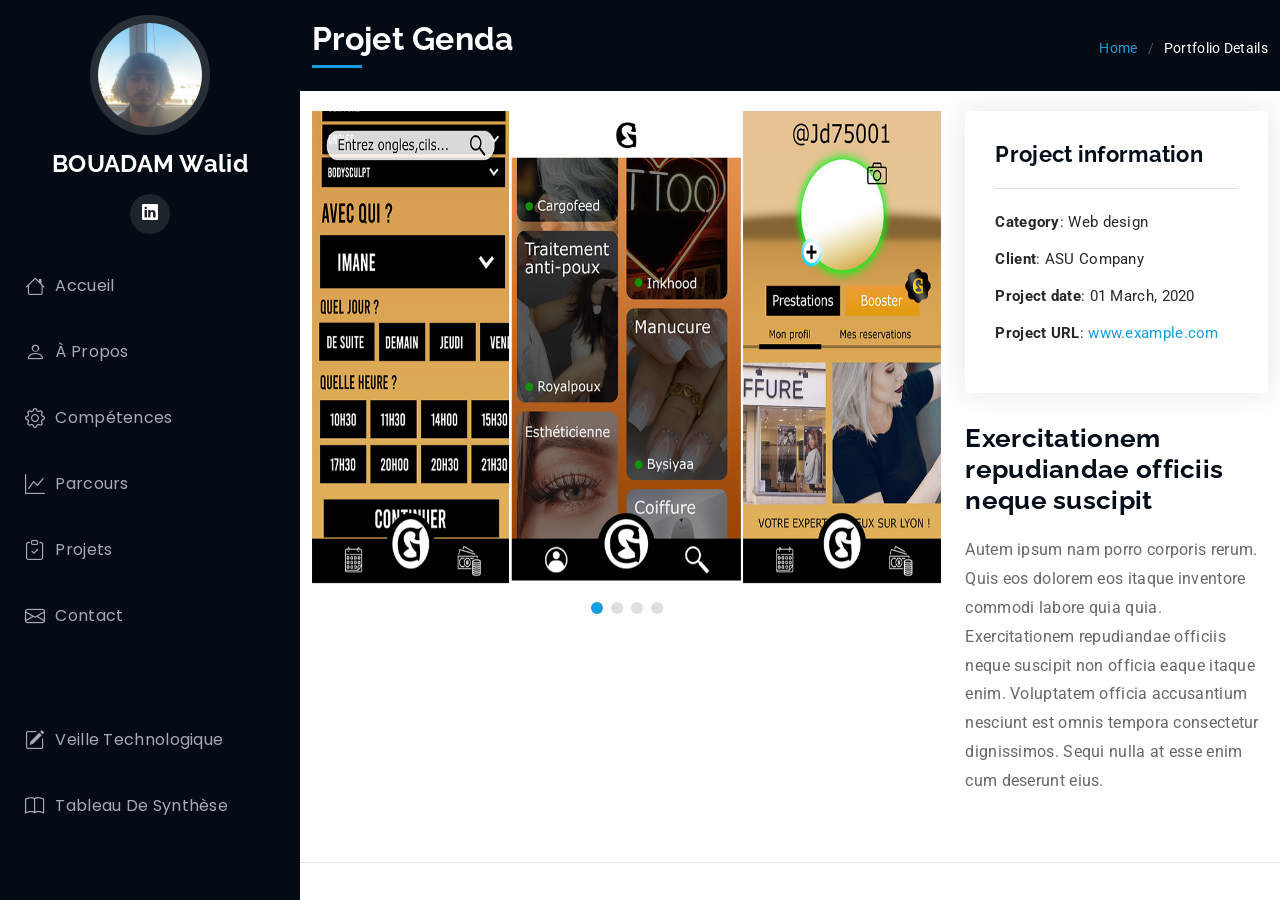
==== projet 1.html @ 15c840f1 "Version finale et propre" ====
<!DOCTYPE html>
<html lang="en">

<head>
  <meta charset="utf-8">
  <meta content="width=device-width, initial-scale=1.0" name="viewport">
  <title>BOUADAM Walid - iPortfolio</title>
  <meta content="" name="description">
  <meta content="" name="keywords">

  <!-- Favicons -->
  <link href="assets/img/BW.jpg" rel="icon">
  <link href="assets/img/apple-touch-icon.png" rel="apple-touch-icon">

  <!-- Fonts -->
  <link href="https://fonts.googleapis.com" rel="preconnect">
  <link href="https://fonts.gstatic.com" rel="preconnect" crossorigin>
  <link href="https://fonts.googleapis.com/css2?family=Roboto:ital,wght@0,100;0,300;0,400;0,500;0,700;0,900;1,100;1,300;1,400;1,500;1,700;1,900&family=Poppins:ital,wght@0,100;0,200;0,300;0,400;0,500;0,600;0,700;0,800;0,900;1,100;1,200;1,300;1,400;1,500;1,600;1,700;1,800;1,900&family=Raleway:ital,wght@0,100;0,200;0,300;0,400;0,500;0,600;0,700;0,800;0,900;1,100;1,200;1,300;1,400;1,500;1,600;1,700;1,800;1,900&display=swap" rel="stylesheet">

  <!-- Vendor CSS Files -->
  <link href="assets/vendor/bootstrap/css/bootstrap.min.css" rel="stylesheet">
  <link href="assets/vendor/bootstrap-icons/bootstrap-icons.css" rel="stylesheet">
  <link href="assets/vendor/aos/aos.css" rel="stylesheet">
  <link href="assets/vendor/glightbox/css/glightbox.min.css" rel="stylesheet">
  <link href="assets/vendor/swiper/swiper-bundle.min.css" rel="stylesheet">

  <!-- Main CSS File -->
  <link href="assets/css/main.css" rel="stylesheet">


</head>

<body class="portfolio-details-page">

  <header id="header" class="header dark-background d-flex flex-column">
    <i class="header-toggle d-xl-none bi bi-list"></i>

    <div class="profile-img">
      <img src="assets/img/IMG_1260.JPG" alt="" class="img-fluid rounded-circle">
    </div>

    <a href="index.html" class="logo d-flex align-items-center justify-content-center">
      <!-- Uncomment the line below if you also wish to use an image logo -->
      <!-- <img src="assets/img/logo.png" alt=""> -->
      <h1 class="sitename">BOUADAM Walid</h1>
    </a>

    <div class="social-links text-center">
     <a href="#" class="linkedin"><i class="bi bi-linkedin"></i></a>
    </div>

    <nav id="navmenu" class="navmenu">
      <ul>
        <li><a href="index.html"><i class="bi bi-house navicon"></i>Accueil</a></li>
        <li><a href="index.html"><i class="bi bi-person navicon"></i> À Propos</a></li>
        <li><a href="index.html"><i class="bi bi-gear navicon"></i> Compétences</a></li>
        <li><a href="index.html"><i class="bi bi-graph-up navicon"></i> Parcours</a></li>
        <li><a href="index.html"><i class="bi bi-clipboard-check navicon"></i> Projets</a></li>
        <li><a href="index.html"><i class="bi bi-envelope navicon"></i> Contact</a></li>
        <br> <br>
        <li><a href="starter-page.html"><i class="bi bi-pencil-square navicon"></i> Veille Technologique</a></li>
        <li><a href="service-details.html"><i class="bi bi-book navicon"></i> Tableau De Synthèse</a></li>
      </ul>
    </nav>

  </header>

  <main class="main">

    <!-- Page Title -->
    <div class="page-title dark-background">
      <div class="container d-lg-flex justify-content-between align-items-center section-title">
        <h2 class="couleur">Projet Genda</h2>
        <nav class="breadcrumbs">
          <ol>
            <li><a href="index.html">Home</a></li>
            <li class="current">Portfolio Details</li>
          </ol>
        </nav>
      </div>
    </div><!-- End Page Title -->

    <!-- Portfolio Details Section -->
    <section id="portfolio-details" class="portfolio-details section">

      <div class="container" data-aos="fade-up" data-aos-delay="100">

        <div class="row gy-4">

          <div class="col-lg-8">
            <div class="portfolio-details-slider swiper init-swiper">

              <script type="application/json" class="swiper-config">
                {
                  "loop": true,
                  "speed": 600,
                  "autoplay": {
                    "delay": 5000
                  },
                  "slidesPerView": "auto",
                  "pagination": {
                    "el": ".swiper-pagination",
                    "type": "bullets",
                    "clickable": true
                  }
                }
              </script>

              <div class="swiper-wrapper align-items-center">

                <div class="swiper-slide">
                  <img src="assets/img/genda.png" alt="">
                </div>

                <div class="swiper-slide">
                  <img src="assets/img/portfolio/product-1.jpg" alt="">
                </div>

                <div class="swiper-slide">
                  <img src="assets/img/portfolio/branding-1.jpg" alt="">
                </div>

                <div class="swiper-slide">
                  <img src="assets/img/portfolio/books-1.jpg" alt="">
                </div>

              </div>
              <div class="swiper-pagination"></div>
            </div>
          </div>

          <div class="col-lg-4">
            <div class="portfolio-info" data-aos="fade-up" data-aos-delay="200">
              <h3>Project information</h3>
              <ul>
                <li><strong>Category</strong>: Web design</li>
                <li><strong>Client</strong>: ASU Company</li>
                <li><strong>Project date</strong>: 01 March, 2020</li>
                <li><strong>Project URL</strong>: <a href="#">www.example.com</a></li>
              </ul>
            </div>
            <div class="portfolio-description" data-aos="fade-up" data-aos-delay="300">
              <h2>Exercitationem repudiandae officiis neque suscipit</h2>
              <p>
                Autem ipsum nam porro corporis rerum. Quis eos dolorem eos itaque inventore commodi labore quia quia. Exercitationem repudiandae officiis neque suscipit non officia eaque itaque enim. Voluptatem officia accusantium nesciunt est omnis tempora consectetur dignissimos. Sequi nulla at esse enim cum deserunt eius.
              </p>
            </div>
          </div>

        </div>

      </div>

    </section><!-- /Portfolio Details Section -->

  </main>

  <footer id="footer" class="footer position-relative light-background">



  </footer>

  <!-- Scroll Top -->
  <a href="#" id="scroll-top" class="scroll-top d-flex align-items-center justify-content-center"><i class="bi bi-arrow-up-short"></i></a>

  <!-- Preloader -->
  <div id="preloader"></div>

  <!-- Vendor JS Files -->
  <script src="assets/vendor/bootstrap/js/bootstrap.bundle.min.js"></script>
  <script src="assets/vendor/php-email-form/validate.js"></script>
  <script src="assets/vendor/aos/aos.js"></script>
  <script src="assets/vendor/typed.js/typed.umd.js"></script>
  <script src="assets/vendor/purecounter/purecounter_vanilla.js"></script>
  <script src="assets/vendor/waypoints/noframework.waypoints.js"></script>
  <script src="assets/vendor/glightbox/js/glightbox.min.js"></script>
  <script src="assets/vendor/imagesloaded/imagesloaded.pkgd.min.js"></script>
  <script src="assets/vendor/isotope-layout/isotope.pkgd.min.js"></script>
  <script src="assets/vendor/swiper/swiper-bundle.min.js"></script>

  <!-- Main JS File -->
  <script src="assets/js/main.js"></script>

</body>

</html>
---- assets/css/main.css ----
/**
* Template Name: iPortfolio
* Template URL: https://bootstrapmade.com/iportfolio-bootstrap-portfolio-websites-template/
* Updated: Jun 29 2024 with Bootstrap v5.3.3
* Author: BootstrapMade.com
* License: https://bootstrapmade.com/license/
*/

/*--------------------------------------------------------------
# Font & Color Variables
# Help: https://bootstrapmade.com/color-system/
--------------------------------------------------------------*/
/* Fonts */
:root {
  --default-font: "Roboto",  system-ui, -apple-system, "Segoe UI", Roboto, "Helvetica Neue", Arial, "Noto Sans", "Liberation Sans", sans-serif, "Apple Color Emoji", "Segoe UI Emoji", "Segoe UI Symbol", "Noto Color Emoji";
  --heading-font: "Raleway",  sans-serif;
  --nav-font: "Poppins",  sans-serif;
}

/* Global Colors - The following color variables are used throughout the website. Updating them here will change the color scheme of the entire website */
:root { 
  --background-color: #ffffff; /* Background color for the entire website, including individual sections */
  --default-color: #272829; /* Default color used for the majority of the text content across the entire website */
  --heading-color: #050d18; /* Color for headings, subheadings and title throughout the website */
  --accent-color: #149ddd; /* Accent color that represents your brand on the website. It's used for buttons, links, and other elements that need to stand out */
  --surface-color: #ffffff; /* The surface color is used as a background of boxed elements within sections, such as cards, icon boxes, or other elements that require a visual separation from the global background. */
  --contrast-color: #ffffff; /* Contrast color for text, ensuring readability against backgrounds of accent, heading, or default colors. */
}

/* Nav Menu Colors - The following color variables are used specifically for the navigation menu. They are separate from the global colors to allow for more customization options */
:root {
  --nav-color: #a8a9b4;  /* The default color of the main navmenu links */
  --nav-hover-color: #ffffff; /* Applied to main navmenu links when they are hovered over or active */
  --nav-mobile-background-color: #040b14; /* Used as the background color for mobile navigation menu */
  --nav-dropdown-background-color: #040b14; /* Used as the background color for dropdown items that appear when hovering over primary navigation items */
  --nav-dropdown-color: #a8a9b4; /* Used for navigation links of the dropdown items in the navigation menu. */
  --nav-dropdown-hover-color: #ffffff; /* Similar to --nav-hover-color, this color is applied to dropdown navigation links when they are hovered over. */
}

/* Color Presets - These classes override global colors when applied to any section or element, providing reuse of the sam color scheme. */

.light-background {
  --background-color: #f4fafd;
  --surface-color: #ffffff;
}

.dark-background {
  --background-color: #040b14;
  --default-color: #ffffff;
  --heading-color: #ffffff;
  --surface-color: #151f2b;
  --contrast-color: #ffffff;
}

/* Smooth scroll */
:root {
  scroll-behavior: smooth;
}

/*--------------------------------------------------------------
# General Styling & Shared Classes
--------------------------------------------------------------*/
body {
  color: var(--default-color);
  background-color: var(--background-color);
  font-family: var(--default-font);
}

a {
  color: var(--accent-color);
  text-decoration: none;
  transition: 0.3s;
}

a:hover {
  color: color-mix(in srgb, var(--accent-color), transparent 25%);
  text-decoration: none;
}

h1,
h2,
h3,
h4,
h5,
h6 {
  color: var(--heading-color);
  font-family: var(--heading-font);
}

/* PHP Email Form Messages
------------------------------*/
.php-email-form .error-message {
  display: none;
  background: #df1529;
  color: #ffffff;
  text-align: left;
  padding: 15px;
  margin-bottom: 24px;
  font-weight: 600;
}

.php-email-form .sent-message {
  display: none;
  color: #ffffff;
  background: #059652;
  text-align: center;
  padding: 15px;
  margin-bottom: 24px;
  font-weight: 600;
}

.php-email-form .loading {
  display: none;
  background: var(--surface-color);
  text-align: center;
  padding: 15px;
  margin-bottom: 24px;
}

.php-email-form .loading:before {
  content: "";
  display: inline-block;
  border-radius: 50%;
  width: 24px;
  height: 24px;
  margin: 0 10px -6px 0;
  border: 3px solid var(--accent-color);
  border-top-color: var(--surface-color);
  animation: php-email-form-loading 1s linear infinite;
}

@keyframes php-email-form-loading {
  0% {
    transform: rotate(0deg);
  }

  100% {
    transform: rotate(360deg);
  }
}

/*--------------------------------------------------------------
# Global Header
--------------------------------------------------------------*/
.header {
  color: var(--default-color);
  background-color: var(--background-color);
  position: fixed;
  top: 0;
  left: 0;
  bottom: 0;
  padding: 0 15px;
  width: 300px;
  transition: all ease-in-out 0.3s;
  overflow-y: auto;
  z-index: 997;
  
}

.header .profile-img img {
  margin: 15px auto;
  display: block;
  width: 120px;
  border-radius: 50%;
  border: 8px solid color-mix(in srgb, var(--default-color), transparent 85%);
  object-fit: cover; 

}

.header .logo {
  line-height: 1;
  margin-bottom: 15px;
}

.header .logo img {
  max-height: 32px;
  margin-right: 8px;
}

.header .logo h1 {
  font-size: 24px;
  margin: 0;
  font-weight: 700;
  color: var(--heading-color);
}

.header .social-links {
  margin: 0 0 20px 0;
}

.header .social-links a {
  font-size: 16px;
  display: inline-flex;
  align-items: center;
  justify-content: center;
  background: color-mix(in srgb, var(--default-color), transparent 90%);
  color: var(--default-color);
  margin: 0 2px;
  border-radius: 50%;
  text-align: center;
  width: 40px;
  height: 40px;
  transition: 0.3s;
}

.header .social-links a:hover {
  color: var(--contrast-color);
  background: var(--accent-color);
}

@media (min-width: 1200px) {

  .header~main,
  .header~#footer {
    margin-left: 300px;
  }
}

@media (max-width: 1199px) {
  .header {
    left: -100%;
  }
}

.header.header-show {
  left: 0;
}

.header .header-toggle {
  color: var(--contrast-color);
  background-color: var(--accent-color);
  font-size: 22px;
  display: flex;
  align-items: center;
  justify-content: center;
  width: 40px;
  height: 40px;
  border-radius: 50%;
  cursor: pointer;
  position: fixed;
  top: 15px;
  right: 15px;
  z-index: 9999;
  transition: background-color 0.3s;
}

.header .header-toggle:hover {
  color: var(--contrast-color);
  background-color: color-mix(in srgb, var(--accent-color) 90%, white 15%);
}

/*--------------------------------------------------------------
# Navigation Menu
--------------------------------------------------------------*/
.mobile-nav-toggle {
  display: none;
}

.navmenu {
  padding: 0;
  z-index: 9997;
}

.navmenu ul {
  list-style: none;
  padding: 0 0 20px 0;
  margin: 0;
}

.navmenu a,
.navmenu a:focus {
  color: var(--nav-color);
  padding: 15px 10px;
  font-family: var(--nav-font);
  font-size: 16px;
  font-weight: 400;
  display: flex;
  align-items: center;
  white-space: nowrap;
  transition: 0.3s;
  width: 100%;
}

.navmenu a .navicon,
.navmenu a:focus .navicon {
  font-size: 20px;
  margin-right: 10px;
}

.navmenu a .toggle-dropdown,
.navmenu a:focus .toggle-dropdown {
  font-size: 12px;
  line-height: 0;
  margin-left: auto;
  width: 30px;
  height: 30px;
  display: flex;
  align-items: center;
  justify-content: center;
  border-radius: 50%;
  transition: 0.3s;
  flex-shrink: 0;
  background-color: color-mix(in srgb, var(--accent-color), transparent 90%);
}

.navmenu a .toggle-dropdown:hover,
.navmenu a:focus .toggle-dropdown:hover {
  background-color: var(--accent-color);
  color: var(--contrast-color);
}

.navmenu a:hover,
.navmenu .active,
.navmenu .active:focus {
  color: var(--nav-hover-color);
}

.navmenu a:hover .navicon,
.navmenu .active .navicon,
.navmenu .active:focus .navicon {
  color: var(--accent-color);
}

.navmenu .active .toggle-dropdown,
.navmenu .active:focus .toggle-dropdown {
  background-color: var(--accent-color);
  color: var(--contrast-color);
  transform: rotate(180deg);
}

.navmenu .dropdown {
  display: block;
}

.navmenu .dropdown a,
.navmenu .dropdown a:focus {
  color: --nav-dropdown-color;
}

.navmenu .dropdown a:hover,
.navmenu .dropdown .active,
.navmenu .dropdown .active:focus {
  color: var(--nav-dropdown-hover-color);
}

.navmenu .dropdown ul {
  position: static;
  display: none;
  z-index: 99;
  padding: 5px 10px;
  margin: 5px 10px;
  background-color: var(--nav-dropdown-background-color);
  border: 1px solid color-mix(in srgb, var(--default-color), transparent 90%);
  box-shadow: none;
  transition: all 0.5s ease-in-out;
}

.navmenu .dropdown ul ul {
  background-color: rgba(33, 37, 41, 0.1);
}

.navmenu .dropdown>.dropdown-active {
  display: block;
  background-color: rgba(33, 37, 41, 0.03);
}

/*--------------------------------------------------------------
# Global Footer
--------------------------------------------------------------*/
.footer {
  color: var(--default-color);
  background-color: var(--background-color);
  font-size: 14px;
  
  position: relative;
  border-top: 1px solid color-mix(in srgb, var(--default-color), transparent 90%);
}

.footer .copyright p {
  margin-bottom: 0;
}

.footer .credits {
  margin-top: 4px;
  font-size: 13px;
  text-align: center;
}

/*--------------------------------------------------------------
# Preloader
--------------------------------------------------------------*/
#preloader {
  position: fixed;
  inset: 0;
  z-index: 999999;
  overflow: hidden;
  background: var(--background-color);
  transition: all 0.6s ease-out;
}

#preloader:before {
  content: "";
  position: fixed;
  top: calc(50% - 30px);
  left: calc(50% - 30px);
  border: 6px solid #ffffff;
  border-color: var(--accent-color) transparent var(--accent-color) transparent;
  border-radius: 50%;
  width: 60px;
  height: 60px;
  animation: animate-preloader 1.5s linear infinite;
}

@keyframes animate-preloader {
  0% {
    transform: rotate(0deg);
  }

  100% {
    transform: rotate(360deg);
  }
}

/*--------------------------------------------------------------
# Scroll Top Button
--------------------------------------------------------------*/
.scroll-top {
  position: fixed;
  visibility: hidden;
  opacity: 0;
  right: 15px;
  bottom: -15px;
  z-index: 99999;
  background-color: var(--accent-color);
  width: 44px;
  height: 44px;
  border-radius: 50px;
  transition: all 0.4s;
}

.scroll-top i {
  font-size: 24px;
  color: var(--contrast-color);
  line-height: 0;
}

.scroll-top:hover {
  background-color: color-mix(in srgb, var(--accent-color), transparent 20%);
  color: var(--contrast-color);
}

.scroll-top.active {
  visibility: visible;
  opacity: 1;
  bottom: 15px;
}

/*--------------------------------------------------------------
# Disable aos animation delay on mobile devices
--------------------------------------------------------------*/
@media screen and (max-width: 768px) {
  [data-aos-delay] {
    transition-delay: 0 !important;
  }
}

/*--------------------------------------------------------------
# Global Page Titles & Breadcrumbs
--------------------------------------------------------------*/
.page-title {
  color: var(--default-color);
  background-color: var(--background-color);
  padding-top: 10px;
  position: relative;
  padding-top: 20px;
}

.page-title h1 {
  font-size: 24px;
  font-weight: 700;
}

.page-title .breadcrumbs ol {
  display: flex;
  flex-wrap: wrap;
  list-style: none;
  padding: 0;
  margin: 0;
  font-size: 14px;
  font-weight: 400;
}

.page-title .breadcrumbs ol li+li {
  padding-left: 10px;
}

.page-title .breadcrumbs ol li+li::before {
  content: "/";
  display: inline-block;
  padding-right: 10px;
  color: color-mix(in srgb, var(--default-color), transparent 70%);
}

/*--------------------------------------------------------------
# Global Sections
--------------------------------------------------------------*/
section,
.section {
  color: var(--default-color);
  background-color: var(--background-color);
  padding-top: 20px;
  margin-bottom: 50px;
 
  overflow: clip;
}

/*--------------------------------------------------------------
# Global Section Titles
--------------------------------------------------------------*/
.section-title {
  padding-bottom: 15px;
  position: relative;
}

.section-title h2 {
  font-size: 32px;
  font-weight: 700;
  padding-bottom: 10px;
  position: relative;
}

.section-title h2:after {
  content: "";
  position: absolute;
  display: block;
  width: 50px;
  height: 3px;
  background: var(--accent-color);
  left: 0;
  bottom: 0;
}

.section-title p {
  margin-bottom: 0;
}

/*--------------------------------------------------------------
# Hero Section
--------------------------------------------------------------*/
.hero {
  width: 100%;
  min-height: 100vh;
  position: relative;
  padding: 80px 0;
  display: flex;
  align-items: center;
  justify-content: center;
}

.hero img {
  position: absolute;
  inset: 0;
  display: block;
  width: 100%;
  height: 100%;
  object-fit: cover;
  z-index: 1;
}

.hero:before {
  content: "";
  background: color-mix(in srgb, var(--background-color), transparent 70%);
  position: absolute;
  inset: 0;
  z-index: 2;
}

.hero .container {
  position: relative;
  z-index: 3;
}

.hero h2 {
  margin: 0;
  font-size: 64px;
  font-weight: 700;
}

.hero p {
  margin: 5px 0 0 0;
  font-size: 26px;
}

.hero p span {
  letter-spacing: 1px;
  border-bottom: 2px solid var(--accent-color);
}

.hero .social-links {
  margin-top: 25px;
}

.hero .social-links a {
  font-size: 24px;
  display: inline-block;
  color: color-mix(in srgb, var(--default-color), transparent 50%);
  line-height: 1;
  margin-right: 20px;
  transition: 0.3s;
}

.hero .social-links a:hover {
  color: var(--accent-color);
}

@media (max-width: 768px) {
  .hero h2 {
    font-size: 32px;
  }

  .hero p {
    font-size: 20px;
  }
}

/*--------------------------------------------------------------
# About Section
--------------------------------------------------------------*/
.about .content h2 {
  font-weight: 700;
  font-size: 24px;
}

.about .content ul {
  list-style: none;
  padding: 0;
}

.about .content ul li {
  margin-bottom: 20px;
  display: flex;
  align-items: center;
}

.about .content ul strong {
  margin-right: 10px;
}

.about .content ul i {
  font-size: 16px;
  margin-right: 5px;
  color: var(--accent-color);
  line-height: 0;
}

/*--------------------------------------------------------------
# Stats Section
--------------------------------------------------------------*/
.stats .stats-item {
  padding: 30px;
  width: 100%;
}

.stats .stats-item i {
  color: var(--accent-color);
  display: block;
  font-size: 44px;
  float: left;
  line-height: 0;
}

.stats .stats-item .purecounter {
  color: var(--heading-color);
  font-size: 48px;
  line-height: 40px;
  display: block;
  font-weight: 700;
  margin-left: 60px;
}

.stats .stats-item p {
  color: color-mix(in srgb, var(--default-color), transparent 40%);
  padding: 15px 0 0 0;
  margin: 0 0 0 60px;
  font-family: var(--heading-font);
  font-size: 14px;
}

/*--------------------------------------------------------------
# Skills Section
--------------------------------------------------------------*/
.skills .progress {
  height: 60px;
  display: block;
  background: none;
  border-radius: 0;
}

.skills .progress .skill {
  color: var(--heading-color);
  padding: 0;
  margin: 0 0 6px 0;
  text-transform: uppercase;
  display: block;
  font-weight: 600;
  font-family: var(--heading-font);
}

.skills .progress .skill .val {
  float: right;
  font-style: normal;
}

.skills .progress-bar-wrap {
  background: color-mix(in srgb, var(--default-color), transparent 90%);
  height: 10px;
}

.skills .progress-bar {
  width: 1px;
  height: 10px;
  transition: 0.9s;
  background-color: var(--accent-color);
}

/*--------------------------------------------------------------
# Resume Section
--------------------------------------------------------------*/
.resume .resume-title {
  color: var(--heading-color);
  font-size: 26px;
  font-weight: 700;
  margin-top: 20px;
  margin-bottom: 20px;
}

.resume .resume-item {
  padding: 0 0 20px 20px;
  margin-top: -2px;
  border-left: 2px solid var(--accent-color);
  position: relative;
}

.resume .resume-item h4 {
  line-height: 18px;
  font-size: 18px;
  font-weight: 600;
  text-transform: uppercase;
  color: color-mix(in srgb, var(--default-color), transparent 20%);
  margin-bottom: 10px;
}

.resume .resume-item h5 {
  font-size: 16px;
  padding: 5px 15px;
  display: inline-block;
  font-weight: 600;
  margin-bottom: 10px;
  background-color: #a8a9b4;
}

.resume .resume-item ul {
  padding-left: 20px;
}

.resume .resume-item ul li {
  padding-bottom: 10px;
}

.resume .resume-item:last-child {
  padding-bottom: 0;
}

.resume .resume-item::before {
  content: "";
  position: absolute;
  width: 16px;
  height: 16px;
  border-radius: 50px;
  left: -9px;
  top: 0;
  background: var(--background-color);
  border: 2px solid var(--accent-color);
}

/*--------------------------------------------------------------
# Portfolio Section
--------------------------------------------------------------*/
.portfolio .portfolio-filters {
  padding: 0;
  margin: 0 auto 20px auto;
  list-style: none;
  text-align: center;
}

.portfolio .portfolio-filters li {
  cursor: pointer;
  display: inline-block;
  padding: 0;
  font-size: 14px;
  font-weight: 400;
  margin: 0 10px;
  line-height: 1;
  text-transform: uppercase;
  margin-bottom: 10px;
  transition: all 0.3s ease-in-out;
}

.portfolio .portfolio-filters li:hover,
.portfolio .portfolio-filters li.filter-active {
  color: var(--accent-color);
}

.portfolio .portfolio-filters li:first-child {
  margin-left: 0;
}

.portfolio .portfolio-filters li:last-child {
  margin-right: 0;
}

@media (max-width: 575px) {
  .portfolio .portfolio-filters li {
    font-size: 14px;
    margin: 0 5px;
  }
}

.portfolio .portfolio-content {
  position: relative;
  overflow: hidden;
}

.portfolio .portfolio-content img {
  transition: 0.3s;
}

.portfolio .portfolio-content .portfolio-info {
  opacity: 0;
  position: absolute;
  inset: 0;
  z-index: 3;
  transition: all ease-in-out 0.3s;
  background: rgba(0, 0, 0, 0.6);
  padding: 15px;
}

.portfolio .portfolio-content .portfolio-info h4 {
  font-size: 14px;
  padding: 5px 10px;
  font-weight: 400;
  color: #ffffff;
  display: inline-block;
  background-color: var(--accent-color);
}

.portfolio .portfolio-content .portfolio-info p {
  position: absolute;
  bottom: 38px;
  text-align: center;
  display: inline-block;
  left: 0;
  right: 0;
  font-size: 20px;
  font-weight: 400;
  color: rgba(255, 255, 255, 0.8);
}

.portfolio .portfolio-content .portfolio-info .preview-link,
.portfolio .portfolio-content .portfolio-info .details-link {
  position: absolute;
  left: calc(50% - 40px);
  font-size: 26px;
  top: calc(50% - 14px);
  color: #fff;
  transition: 0.3s;
  line-height: 1.2;
}

.portfolio .portfolio-content .portfolio-info .preview-link:hover,
.portfolio .portfolio-content .portfolio-info .details-link:hover {
  color: var(--accent-color);
}

.portfolio .portfolio-content .portfolio-info .details-link {
  left: 50%;
  font-size: 34px;
  line-height: 0;
}

.portfolio .portfolio-content:hover .portfolio-info {
  opacity: 1;
}

.portfolio .portfolio-content:hover img {
  transform: scale(1.1);
}

/*--------------------------------------------------------------
# Services Section
--------------------------------------------------------------*/
.services .service-item {
  position: relative;
}

.services .service-item .icon {
  background: var(--accent-color);
  display: flex;
  align-items: center;
  justify-content: center;
  width: 54px;
  height: 54px;
  border-radius: 50%;
  transition: 0.5s;
  border: 1px solid var(--accent-color);
  margin-right: 20px;
}

.services .service-item .icon i {
  color: var(--contrast-color);
  font-size: 24px;
  line-height: 0;
}

.services .service-item:hover .icon {
  background: var(--surface-color);
}

.services .service-item:hover .icon i {
  color: var(--accent-color);
}

.services .service-item .title {
  font-weight: 700;
  margin-bottom: 15px;
  font-size: 18px;
}

.services .service-item .title a {
  color: var(--heading-color);
}

.services .service-item .title a:hover {
  color: var(--accent-color);
}

.services .service-item .description {
  line-height: 24px;
  font-size: 14px;
}

/*--------------------------------------------------------------
# Testimonials Section
--------------------------------------------------------------*/
.testimonials .testimonials-carousel,
.testimonials .testimonials-slider {
  overflow: hidden;
}

.testimonials .testimonial-item {
  box-sizing: content-box;
  text-align: center;
  min-height: 320px;
}

.testimonials .testimonial-item .testimonial-img {
  width: 90px;
  border-radius: 50%;
  margin: 0 auto;
}

.testimonials .testimonial-item h3 {
  font-size: 18px;
  font-weight: bold;
  margin: 10px 0 5px 0;
}

.testimonials .testimonial-item h4 {
  font-size: 14px;
  color: color-mix(in srgb, var(--default-color), transparent 20%);
  margin: 0;
}

.testimonials .testimonial-item .quote-icon-left,
.testimonials .testimonial-item .quote-icon-right {
  color: color-mix(in srgb, var(--accent-color), transparent 40%);
  font-size: 26px;
  line-height: 0;
}

.testimonials .testimonial-item .quote-icon-left {
  display: inline-block;
  left: -5px;
  position: relative;
}

.testimonials .testimonial-item .quote-icon-right {
  display: inline-block;
  right: -5px;
  position: relative;
  top: 10px;
  transform: scale(-1, -1);
}

.testimonials .testimonial-item p {
  font-style: italic;
  margin: 0 15px 15px 15px;
  padding: 20px;
  background-color: var(--surface-color);
  position: relative;
  margin-bottom: 35px;
  border-radius: 6px;
  box-shadow: 0px 2px 15px rgba(0, 0, 0, 0.1);
}

.testimonials .testimonial-item p::after {
  content: "";
  width: 0;
  height: 0;
  border-top: 20px solid var(--surface-color);
  border-right: 20px solid transparent;
  border-left: 20px solid transparent;
  position: absolute;
  bottom: -20px;
  left: calc(50% - 20px);
}

.testimonials .swiper-wrapper {
  height: auto;
}

.testimonials .swiper-pagination {
  margin-top: 40px;
  position: relative;
}

.testimonials .swiper-pagination .swiper-pagination-bullet {
  width: 12px;
  height: 12px;
  background-color: var(--background-color);
  opacity: 1;
  border: 1px solid var(--accent-color);
}

.testimonials .swiper-pagination .swiper-pagination-bullet-active {
  background-color: var(--accent-color);
}

/*--------------------------------------------------------------
# Contact Section
--------------------------------------------------------------*/
.contact .info-wrap {
  background-color: var(--surface-color);
  box-shadow: 0px 0px 20px rgba(0, 0, 0, 0.1);
  padding: 30px;
}

@media (max-width: 575px) {
  .contact .info-wrap {
    padding: 20px;
  }
}

.contact .info-item {
  margin-bottom: 40px;
}

.contact .info-item i {
  font-size: 20px;
  color: var(--accent-color);
  background: color-mix(in srgb, var(--accent-color), transparent 92%);
  width: 44px;
  height: 44px;
  display: flex;
  justify-content: center;
  align-items: center;
  border-radius: 50px;
  transition: all 0.3s ease-in-out;
  margin-right: 15px;
}

.contact .info-item h3 {
  padding: 0;
  font-size: 18px;
  font-weight: 700;
  margin-bottom: 5px;
}

.contact .info-item p {
  padding: 0;
  margin-bottom: 0;
  font-size: 14px;
}

.contact .info-item:hover i {
  background: var(--accent-color);
  color: var(--contrast-color);
}

.contact .php-email-form {
  background-color: var(--surface-color);
  height: 100%;
  padding: 30px;
  box-shadow: 0px 0px 20px rgba(0, 0, 0, 0.1);
}

@media (max-width: 575px) {
  .contact .php-email-form {
    padding: 20px;
  }
}

.contact .php-email-form input[type=text],
.contact .php-email-form input[type=email],
.contact .php-email-form textarea {
  font-size: 14px;
  padding: 10px 15px;
  box-shadow: none;
  border-radius: 0;
  color: var(--default-color);
  background-color: var(--surface-color);
  border-color: color-mix(in srgb, var(--default-color), transparent 80%);
}

.contact .php-email-form input[type=text]:focus,
.contact .php-email-form input[type=email]:focus,
.contact .php-email-form textarea:focus {
  border-color: var(--accent-color);
}

.contact .php-email-form input[type=text]::placeholder,
.contact .php-email-form input[type=email]::placeholder,
.contact .php-email-form textarea::placeholder {
  color: color-mix(in srgb, var(--default-color), transparent 70%);
}

.contact .php-email-form button[type=submit] {
  color: var(--contrast-color);
  background: var(--accent-color);
  border: 0;
  padding: 10px 30px;
  transition: 0.4s;
  border-radius: 50px;
}

.contact .php-email-form button[type=submit]:hover {
  background: color-mix(in srgb, var(--accent-color), transparent 25%);
}

/*--------------------------------------------------------------
# Portfolio Details Section
--------------------------------------------------------------*/
.portfolio-details .portfolio-details-slider img {
  width: 100%;
}

.portfolio-details .portfolio-details-slider .swiper-pagination {
  margin-top: 20px;
  position: relative;
}

.portfolio-details .portfolio-details-slider .swiper-pagination .swiper-pagination-bullet {
  width: 12px;
  height: 12px;
  background-color: color-mix(in srgb, var(--default-color), transparent 85%);
  opacity: 1;
}

.portfolio-details .portfolio-details-slider .swiper-pagination .swiper-pagination-bullet-active {
  background-color: var(--accent-color);
}

.portfolio-details .portfolio-info {
  padding: 30px;
  box-shadow: 0px 0 30px rgba(0, 0, 0, 0.1);
}

.portfolio-details .portfolio-info h3 {
  font-size: 22px;
  font-weight: 700;
  margin-bottom: 20px;
  padding-bottom: 20px;
  border-bottom: 1px solid color-mix(in srgb, var(--default-color), transparent 85%);
}

.portfolio-details .portfolio-info ul {
  list-style: none;
  padding: 0;
  font-size: 15px;
}

.portfolio-details .portfolio-info ul li+li {
  margin-top: 10px;
}

.portfolio-details .portfolio-description {
  padding-top: 30px;
}

.portfolio-details .portfolio-description h2 {
  font-size: 26px;
  font-weight: 700;
  margin-bottom: 20px;
}

.portfolio-details .portfolio-description p {
  padding: 0;
  color: color-mix(in srgb, var(--default-color), transparent 30%);
}

/*--------------------------------------------------------------
# Service Details Section
--------------------------------------------------------------*/
.service-details .services-list {
  padding: 10px 30px;
  border: 1px solid color-mix(in srgb, var(--default-color), transparent 90%);
  margin-bottom: 20px;
}

.service-details .services-list a {
  display: block;
  line-height: 1;
  padding: 8px 0 8px 15px;
  border-left: 3px solid color-mix(in srgb, var(--default-color), transparent 70%);
  margin: 20px 0;
  color: color-mix(in srgb, var(--default-color), transparent 20%);
  transition: 0.3s;
}

.service-details .services-list a.active {
  color: var(--heading-color);
  font-weight: 700;
  border-color: var(--accent-color);
}

.service-details .services-list a:hover {
  border-color: var(--accent-color);
}

.service-details .services-img {
  margin-bottom: 20px;
}

.service-details h3 {
  font-size: 26px;
  font-weight: 700;
}

.service-details h4 {
  font-size: 20px;
  font-weight: 700;
}

.service-details p {
  font-size: 15px;
}

.service-details ul {
  list-style: none;
  padding: 0;
  font-size: 15px;
}

.service-details ul li {
  padding: 5px 0;
  display: flex;
  align-items: center;
}

.service-details ul i {
  font-size: 20px;
  margin-right: 8px;
  color: var(--accent-color);
}

/*--------------------------------------------------------------
# Starter Section Section
--------------------------------------------------------------*/
.starter-section {
  background-color: #000000;
  
  /* Add your styles here */
}
.cv-container {
  display: flex;
  align-items: center;
  gap: 15px;
  margin-top: 25px;
  
}

.download-btn {
  background-color: #149ddd;
  color: white;
  padding: 12px 20px;
  font-size: 16px;
  font-weight: bold;
  text-decoration: none;
  border-radius: 5px;
  transition: background-color 0.3s ease;
  cursor: pointer;
  
   }

   .download-btn:hover {
    background-color: #0678b1; /* Change la couleur d'arrière-plan au survol */
    color: white; /* Fixe la couleur du texte au blanc même au survol */
    text-decoration: none; /* Assure qu'il n'y a pas de soulignement */

  }

  .pdf-container {
    padding-left: 450px;
    padding-right: 150px;
    padding-bottom: 50px;
  }

  .img-fluide {
    max-width: 90%;
    height: auto;
    border-radius: 30%;
    border-color: #040b14;
    border: 5px solid;

  }

  .couleur {
    color: #fff;
  }

  .placement {
    padding-right: 20px;
  }
  .grid {
    display: grid;
    grid-template-columns: repeat(auto-fit, minmax(290px, 1fr));
    gap: 20px;
    margin-top: 50px;
    justify-content: center;
    max-width: 950px;
    margin: 30px auto;
  }
  
  .card {
    position: relative;
    overflow: hidden;
    border-radius: 10px;
    text-decoration: none;
    display: block;
    box-shadow: 0 0 10px rgba(0,0,0,0.1);
    transition: transform 0.2s ease;
  }
  
  .card:hover {
    transform: scale(1.03);
  }
  
  .card img {
    width: 100%;
    height: 320px;
    object-fit: cover;
    display: block;
    filter: brightness(0.6);
    transition: 0.3s ease;
  }
  
  .card:hover img {
    filter: brightness(1);
  }
  
  .card-text {
    position: absolute;
    bottom: 15px;
    left: 15px;
    color: white;
  }
  
  .card-text h3 {
    margin: 0;
    font-size: 18px;
  }
  
  .card-text p {
    margin: 5px 0 0;
    font-size: 14px;
    color: #00ffd8;
  }
  
  .COULEER {
    color: #fff;
    text-shadow: 
    -0.5px -0.5px 0 black,  
     0.5px -0.5px 0 black,
    -0.5px  0.5px 0 black,
     0.5px  0.5px 0 black;
  }
  


  body {
    font-family: 'Open Sans', sans-serif;
  }
 
  body {
    font-family: 'Segoe UI', 'Roboto', 'Open Sans', sans-serif;
    font-size: 16px;
    line-height: 1.8;          /* ↕️ Espace entre les lignes */
    letter-spacing: 0.3px;     /* 🅰 Espace entre les lettres */
    color: #333;
  }
  .veille-page {
    font-family: 'Open Sans', sans-serif;
    font-size: 16px;
    line-height: 1.8;
    letter-spacing: 0.3px;
    color: #333;
  }
  .veille-page h2 {
    font-family: 'Poppins', sans-serif;
    font-weight: 600;
    font-size: 24px;
    letter-spacing: 1px;
    line-height: 1.4;
    color: #00bcd4;
    margin-bottom: 10px;
  }
  
  /* AJOUT POUR CORRIGER LA TAILLE EXCESIVE DES PHOTOS DE PROFIL */

/* 1. Corrige la taille de la photo dans la barre latérale */
.header .profile-img img {
  width: 120px !important; 
  height: 120px !important;
  object-fit: cover;
  border-radius: 50%;
}

/* 2. Corrige la taille de la photo dans la section À Propos */
.about .col-lg-4 img {
  max-width: 300px !important;
  height: auto !important;
  border-radius: 10px !important;
}
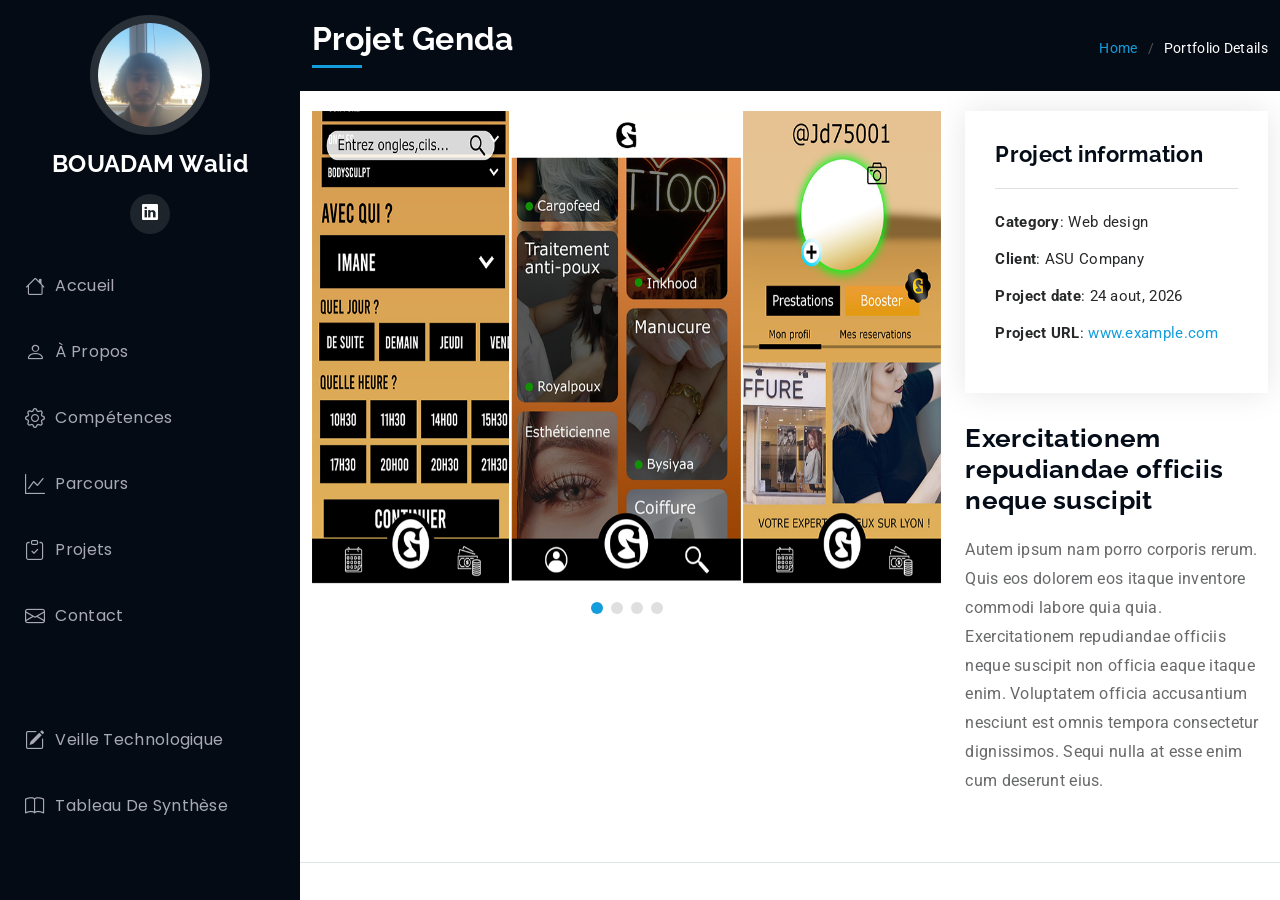
==== commit 08253022: "Mise à jour de la date du projet genda" ====
--- a/projet 1.html
+++ b/projet 1.html
@@ -135,7 +135,7 @@
               <ul>
                 <li><strong>Category</strong>: Web design</li>
                 <li><strong>Client</strong>: ASU Company</li>
-                <li><strong>Project date</strong>: 01 March, 2020</li>
+                <li><strong>Project date</strong>: 24 aout, 2026</li>
                 <li><strong>Project URL</strong>: <a href="#">www.example.com</a></li>
               </ul>
             </div>
